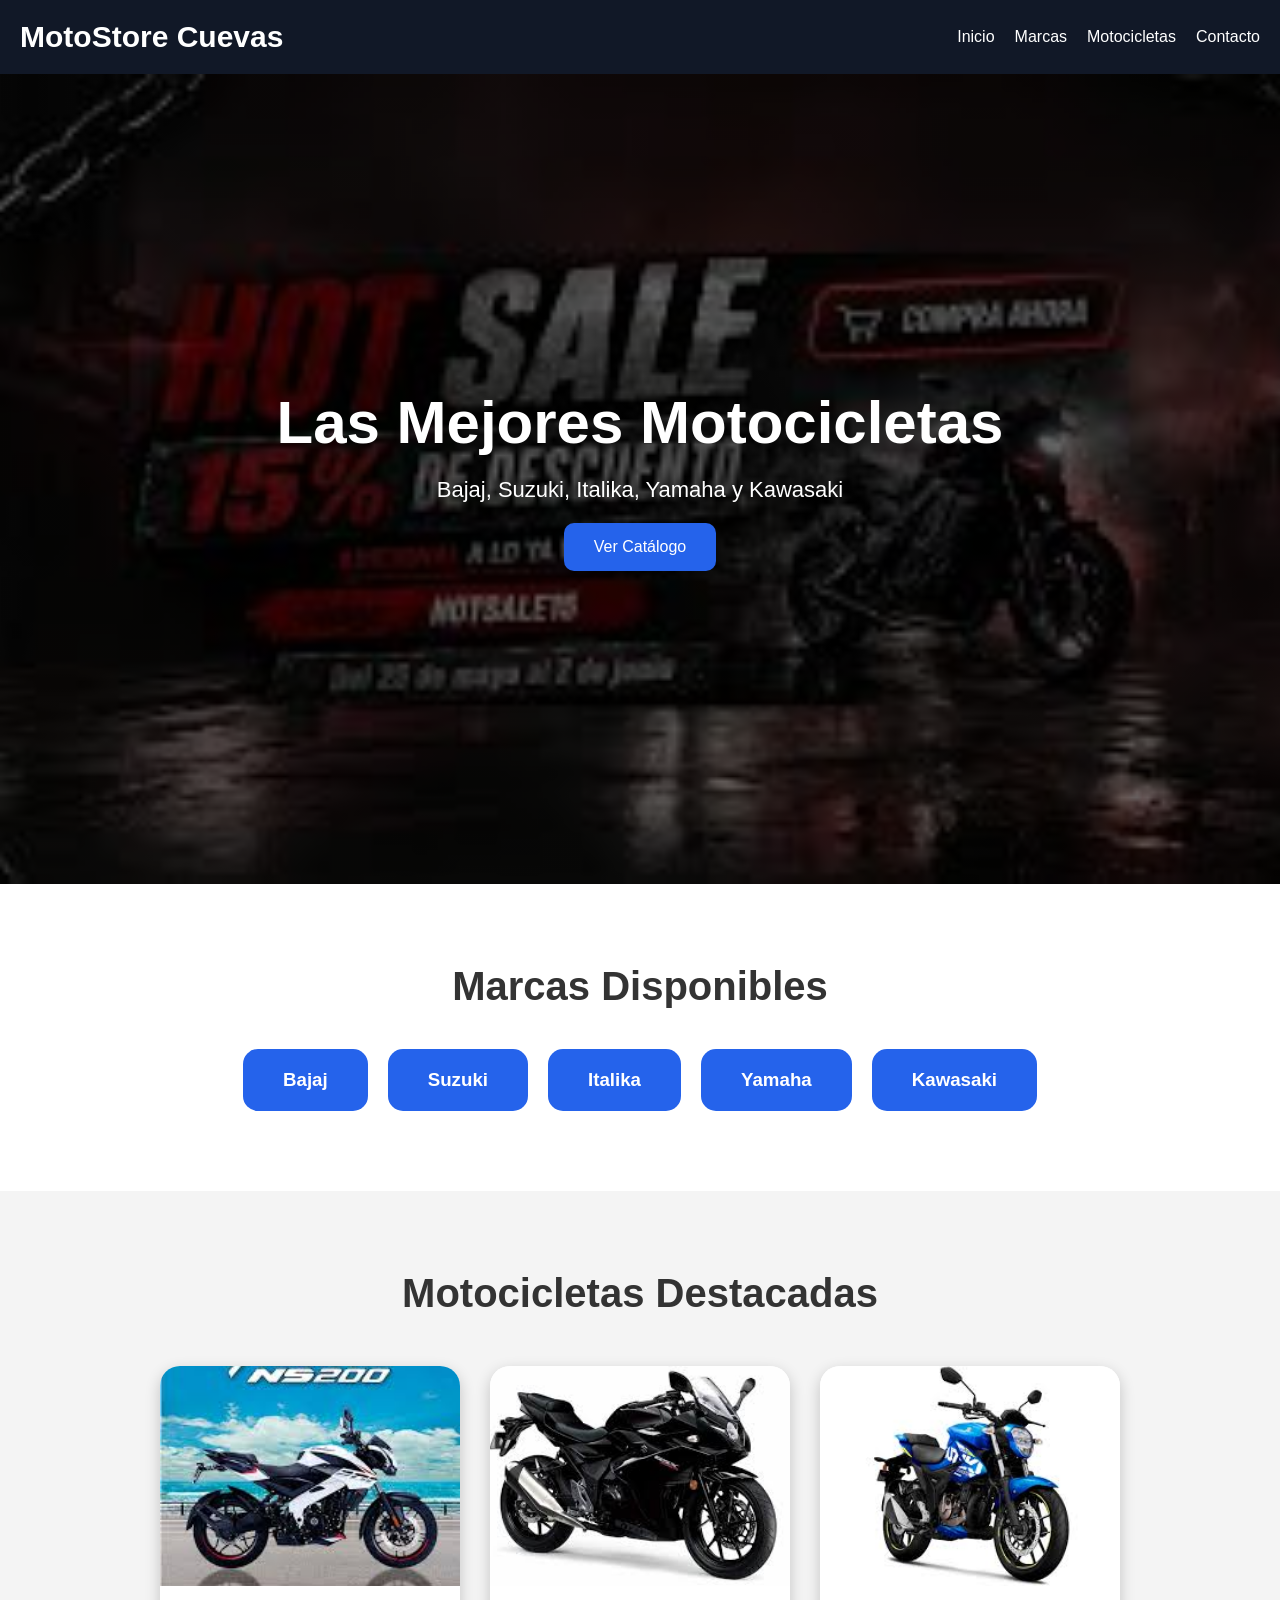
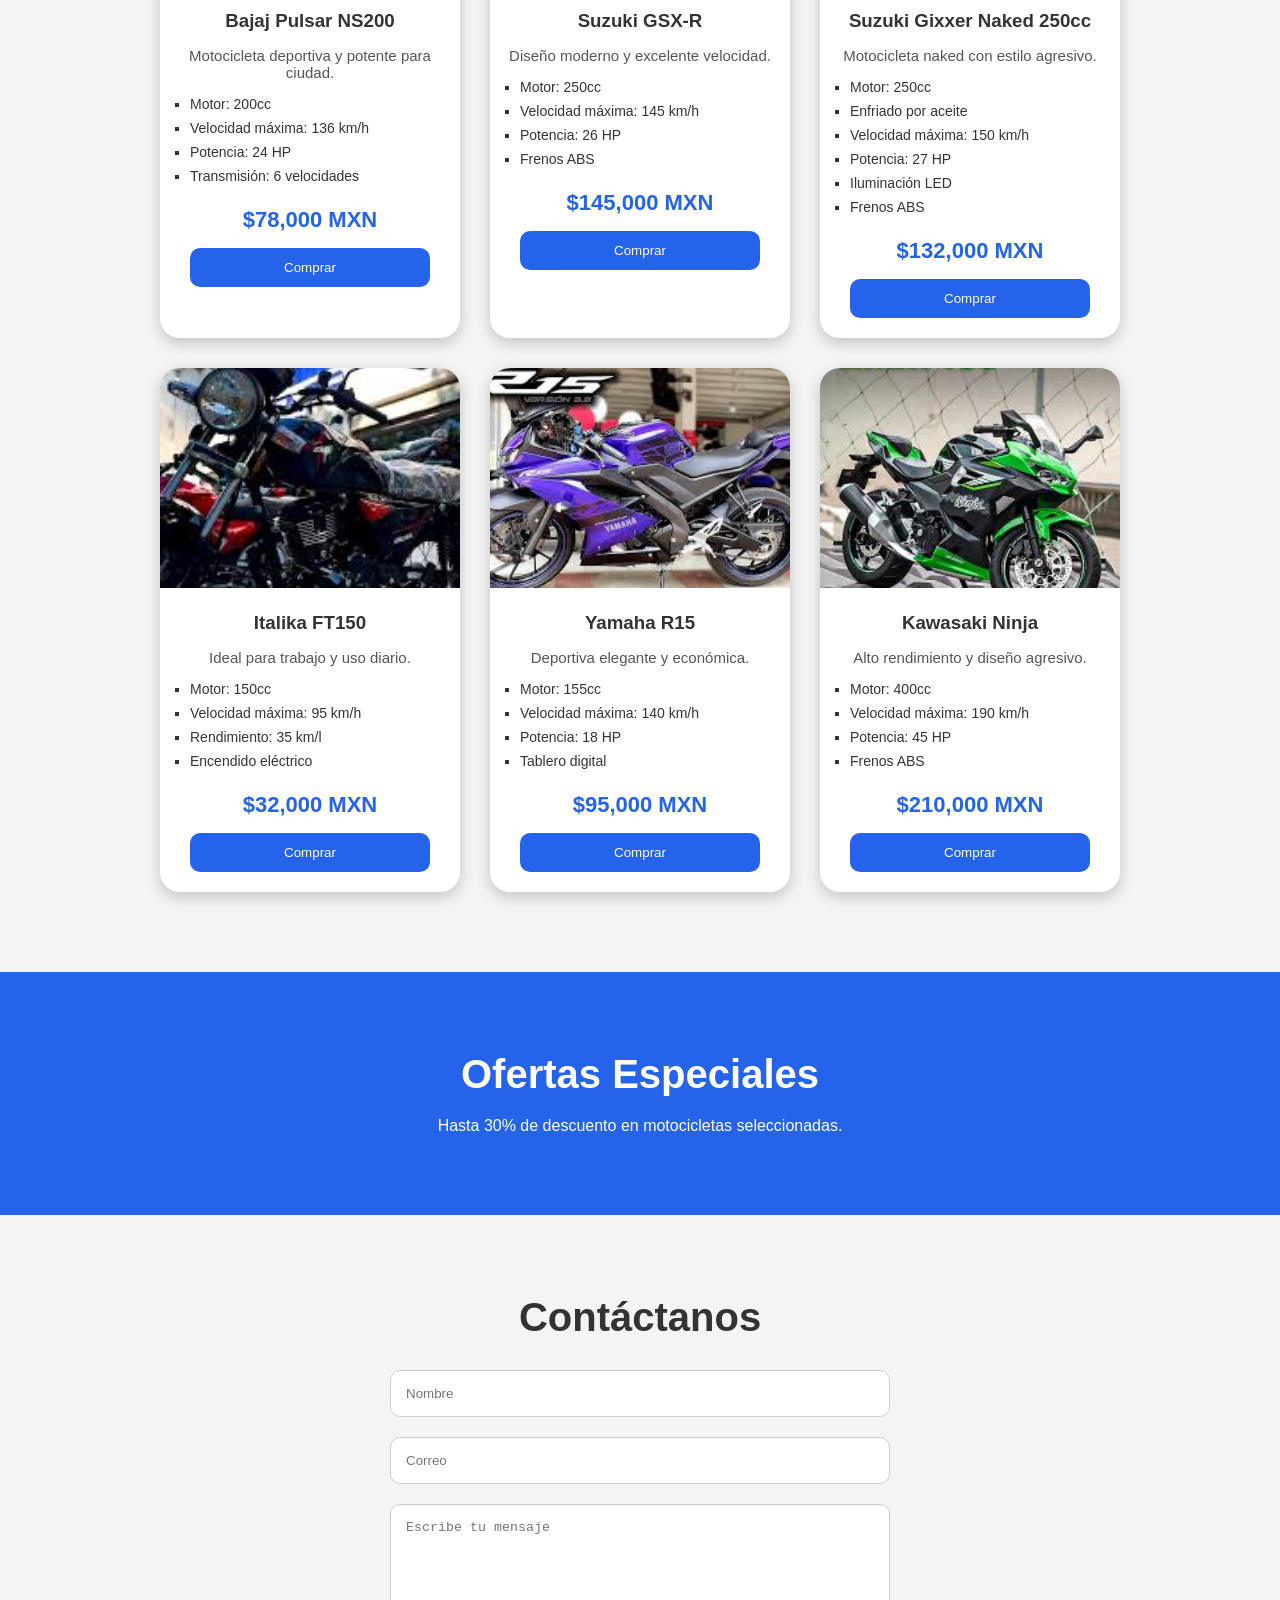
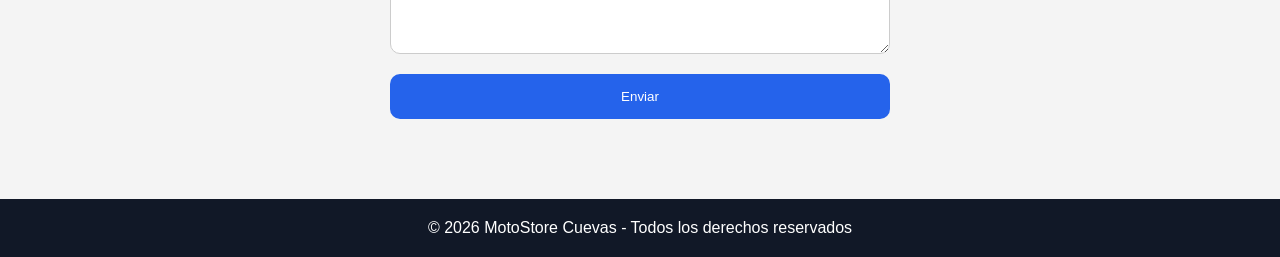
==== index.html @ 90d78d32 "Restaurar sitio MotoStore" ====
<!DOCTYPE html>
<html lang="en">
<head>
    <meta charset="UTF-8">
    <meta name="viewport" content="width=device-width, initial-scale=1.0">

     <title>MotoStore</title>

    <link rel="stylesheet" href="estilosweb.css">
    <script src="./fileName.js"></script>

</head>

<body>
    
    <!-- MENU -->
    <header>
        <nav>
            <h1 class="logo">MotoStore Cuevas</h1>

            <ul class="menu">
                <li><a href="#inicio">Inicio</a></li>
                <li><a href="#marcas">Marcas</a></li>
                <li><a href="#motos">Motocicletas</a></li>
                <li><a href="#contacto">Contacto</a></li>
            </ul>
        </nav>
    </header>

    <!-- PORTADA -->
    <section class="hero" id="inicio">

        <div class="hero-texto">
            <h2>Las Mejores Motocicletas</h2>

            <p>
                Bajaj, Suzuki, Italika, Yamaha y Kawasaki
            </p>

            <a href="#motos" class="btn">
                Ver Catálogo
            </a>
        </div>

    </section>

    <!-- MARCAS -->
    <section class="marcas" id="marcas">

        <h2>Marcas Disponibles</h2>

        <div class="contenedor-marcas">

            <div class="marca">
                <h3>Bajaj</h3>
            </div>

            <div class="marca">
                <h3>Suzuki</h3>
            </div>

            <div class="marca">
                <h3>Italika</h3>
            </div>

            <div class="marca">
                <h3>Yamaha</h3>
            </div>

            <div class="marca">
                <h3>Kawasaki</h3>
            </div>

        </div>

    </section>

    <!-- PRODUCTOS -->
    <section class="motos" id="motos">

        <h2>Motocicletas Destacadas</h2>

        <div class="contenedor-motos">


        <!-- BAJAJ -->
        <div class="moto">

            <img src="img/bajaj.jpg" alt="Bajaj pulsar NS 200">

            <h3>Bajaj Pulsar NS200</h3>

            <p class="descripcion">
                Motocicleta deportiva y potente para ciudad.
            </p>

            <ul class="specs">
                <li>Motor: 200cc</li>
                <li>Velocidad máxima: 136 km/h</li>
                <li>Potencia: 24 HP</li>
                <li>Transmisión: 6 velocidades</li>
            </ul>

            <span>$78,000 MXN</span>

            <button>Comprar</button>

        </div>

        <!-- SUZUKI GSX -->
        <div class="moto">

            <img src="img/suzuki.jpg" alt="Suzuki">

            <h3>Suzuki GSX-R</h3>

            <p class="descripcion">
                Diseño moderno y excelente velocidad.
            </p>

            <ul class="specs">
                <li>Motor: 250cc</li>
                <li>Velocidad máxima: 145 km/h</li>
                <li>Potencia: 26 HP</li>
                <li>Frenos ABS</li>
            </ul>

            <span>$145,000 MXN</span>

            <button>Comprar</button>

        </div>

        <!-- NUEVA SUZUKI GIXXER NAKED -->
        <div class="moto">

            <img src="img/suzuki-naked.jpg" alt="Suzuki Gixxer Naked 250cc">

            <h3>Suzuki Gixxer Naked 250cc</h3>

            <p class="descripcion">
                Motocicleta naked con estilo agresivo.
            </p>

            <ul class="specs">
                <li>Motor: 250cc</li>
                <li>Enfriado por aceite</li>
                <li>Velocidad máxima: 150 km/h</li>
                <li>Potencia: 27 HP</li>
                <li>Iluminación LED</li>
                <li>Frenos ABS</li>
            </ul>

            <span>$132,000 MXN</span>

            <button>Comprar</button>

        </div>

        <!-- ITALIKA -->
        <div class="moto">

            <img src="img/italika.jpg" alt="Italika">

            <h3>Italika FT150</h3>

            <p class="descripcion">
                Ideal para trabajo y uso diario.
            </p>

            <ul class="specs">
                <li>Motor: 150cc</li>
                <li>Velocidad máxima: 95 km/h</li>
                <li>Rendimiento: 35 km/l</li>
                <li>Encendido eléctrico</li>
            </ul>

            <span>$32,000 MXN</span>

            <button>Comprar</button>

        </div>

        <!-- YAMAHA -->
        <div class="moto">

            <img src="img/yamaha.jpg" alt="Yamaha">

            <h3>Yamaha R15</h3>

            <p class="descripcion">
                Deportiva elegante y económica.
            </p>

            <ul class="specs">
                <li>Motor: 155cc</li>
                <li>Velocidad máxima: 140 km/h</li>
                <li>Potencia: 18 HP</li>
                <li>Tablero digital</li>
            </ul>

            <span>$95,000 MXN</span>

            <button>Comprar</button>

        </div>

        <!-- KAWASAKI -->
        <div class="moto">

            <img src="img/kawasaki.jpg" alt="Kawasaki">

            <h3>Kawasaki Ninja</h3>

            <p class="descripcion">
                Alto rendimiento y diseño agresivo.
            </p>

            <ul class="specs">
                <li>Motor: 400cc</li>
                <li>Velocidad máxima: 190 km/h</li>
                <li>Potencia: 45 HP</li>
                <li>Frenos ABS</li>
            </ul>

            <span>$210,000 MXN</span>

            <button>Comprar</button>

        </div>

    </div>

</section>   

    <!-- OFERTAS -->
    <section class="ofertas">

        <h2>Ofertas Especiales</h2>

        <p>
            Hasta 30% de descuento en motocicletas seleccionadas.
        </p>

    </section>

    <!-- CONTACTO -->
    <section class="contacto" id="contacto">

        <h2>Contáctanos</h2>

        <form>

            <input type="text" placeholder="Nombre">

            <input type="email" placeholder="Correo">

            <textarea placeholder="Escribe tu mensaje"></textarea>

            <button type="submit">Enviar</button>

        </form>

    </section>

    <!-- FOOTER -->
    <footer>

        <p>
            © 2026 MotoStore Cuevas - Todos los derechos reservados
        </p>

    </footer>

</body>
</html>
---- estilosweb.css ----
*{
    margin: 0;
    padding: 0;
    box-sizing: border-box;
}

/* BODY */
body{
    font-family: Arial, Helvetica, sans-serif;
    background: #f4f4f4;
    color: #333;
}

/* MENU */
header{
    background: #111827;
    padding: 20px;
    position: sticky;
    top: 0;
}

nav{
    display: flex;
    justify-content: space-between;
    align-items: center;
}

.logo{
    color: white;
    font-size: 30px;
}

.menu{
    list-style: none;
    display: flex;
    gap: 20px;
}

.menu a{
    color: white;
    text-decoration: none;
    transition: 0.3s;
}

.menu a:hover{
    color: #38bdf8;
}

/* HERO */
.hero{
    height: 90vh;

    background:
    linear-gradient(rgba(0,0,0,0.6), rgba(0,0,0,0.6)),
    url('img/banner.jpg');

    background-size: cover;
    background-position: center;

    display: flex;
    justify-content: center;
    align-items: center;

    text-align: center;
    color: white;
}

.hero-texto h2{
    font-size: 60px;
}

.hero-texto p{
    margin: 20px 0;
    font-size: 22px;
}

.btn{
    display: inline-block;
    background: #2563eb;
    color: white;

    padding: 15px 30px;

    border-radius: 10px;

    text-decoration: none;

    transition: 0.3s;
}

.btn:hover{
    background: #111827;
}

/* MARCAS */
.marcas{
    padding: 80px 20px;
    text-align: center;
    background: white;
}

.marcas h2{
    margin-bottom: 40px;
    font-size: 40px;
}

.contenedor-marcas{
    display: flex;
    justify-content: center;
    gap: 20px;
    flex-wrap: wrap;
}

.marca{
    background: #2563eb;
    color: white;

    padding: 20px 40px;

    border-radius: 15px;

    transition: 0.3s;
}

.marca:hover{
    transform: scale(1.1);
}

/* MOTOS */
.motos{
    padding: 80px 20px;
    text-align: center;
}

.motos h2{
    margin-bottom: 50px;
    font-size: 40px;
}

.contenedor-motos{
    display: flex;
    justify-content: center;
    gap: 30px;
    flex-wrap: wrap;
}

.moto{
    background: white;

    width: 300px;

    border-radius: 20px;

    overflow: hidden;

    box-shadow: 0 5px 15px rgba(0,0,0,0.2);

    transition: 0.3s;
}

.moto:hover{
    transform: translateY(-10px);
}

.moto img{
    width: 100%;
    height: 220px;
    object-fit: cover;
}

.moto h3{
    margin-top: 20px;
}

.moto p{
    padding: 15px;
}

/* DESCRIPCION */
.descripcion{
    font-size: 15px;
    color: #555;
}

/* ESPECIFICACIONES */
.specs{
    text-align: left;
    padding: 0 30px 15px;
    list-style: square;
    color: #333;
}

.specs li{
    margin-bottom: 8px;
    font-size: 14px;
}

.moto span{
    display: block;
    font-size: 22px;
    color: #2563eb;
    font-weight: bold;
    margin-bottom: 15px;
}

.moto button{
    width: 80%;
    margin-bottom: 20px;

    padding: 12px;

    border: none;

    background: #2563eb;
    color: white;

    border-radius: 10px;

    cursor: pointer;

    transition: 0.3s;
}

.moto button:hover{
    background: #111827;
}

/* OFERTAS */
.ofertas{
    background: #2563eb;
    color: white;

    text-align: center;

    padding: 80px 20px;
}

.ofertas h2{
    font-size: 40px;
    margin-bottom: 20px;
}

/* CONTACTO */
.contacto{
    padding: 80px 20px;
    text-align: center;
}

.contacto h2{
    font-size: 40px;
    margin-bottom: 30px;
}

form{
    max-width: 500px;
    margin: auto;

    display: flex;
    flex-direction: column;

    gap: 20px;
}

input,
textarea{
    padding: 15px;

    border-radius: 10px;

    border: 1px solid #ccc;
}

textarea{
    height: 150px;
}

form button{
    padding: 15px;

    border: none;

    background: #2563eb;

    color: white;

    border-radius: 10px;

    cursor: pointer;

    transition: 0.3s;
}

form button:hover{
    background: #111827;
}

/* FOOTER */
footer{
    background: #111827;

    color: white;

    text-align: center;

    padding: 20px;
}

/* RESPONSIVE */
@media(max-width:768px){

    nav{
        flex-direction: column;
        gap: 15px;
    }

    .menu{
        flex-direction: column;
        text-align: center;
    }

    .hero-texto h2{
        font-size: 40px;
    }

}
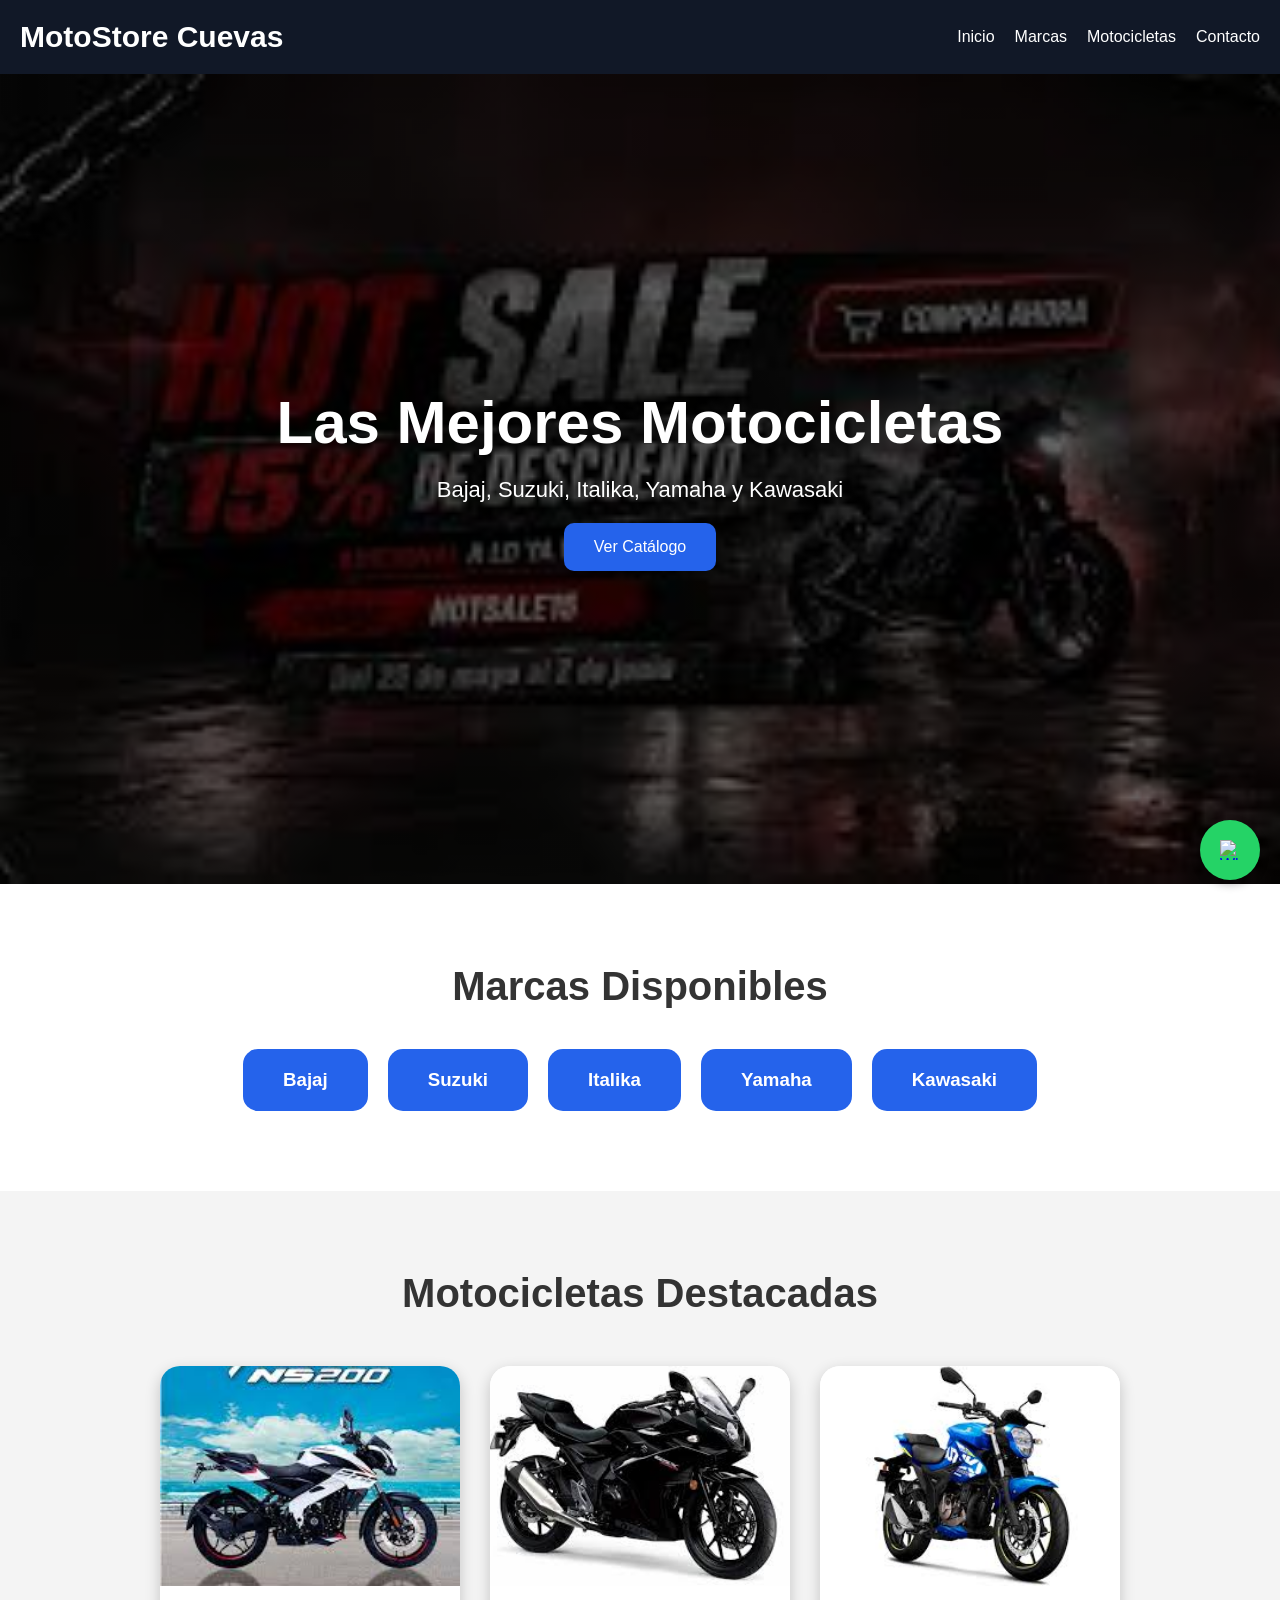
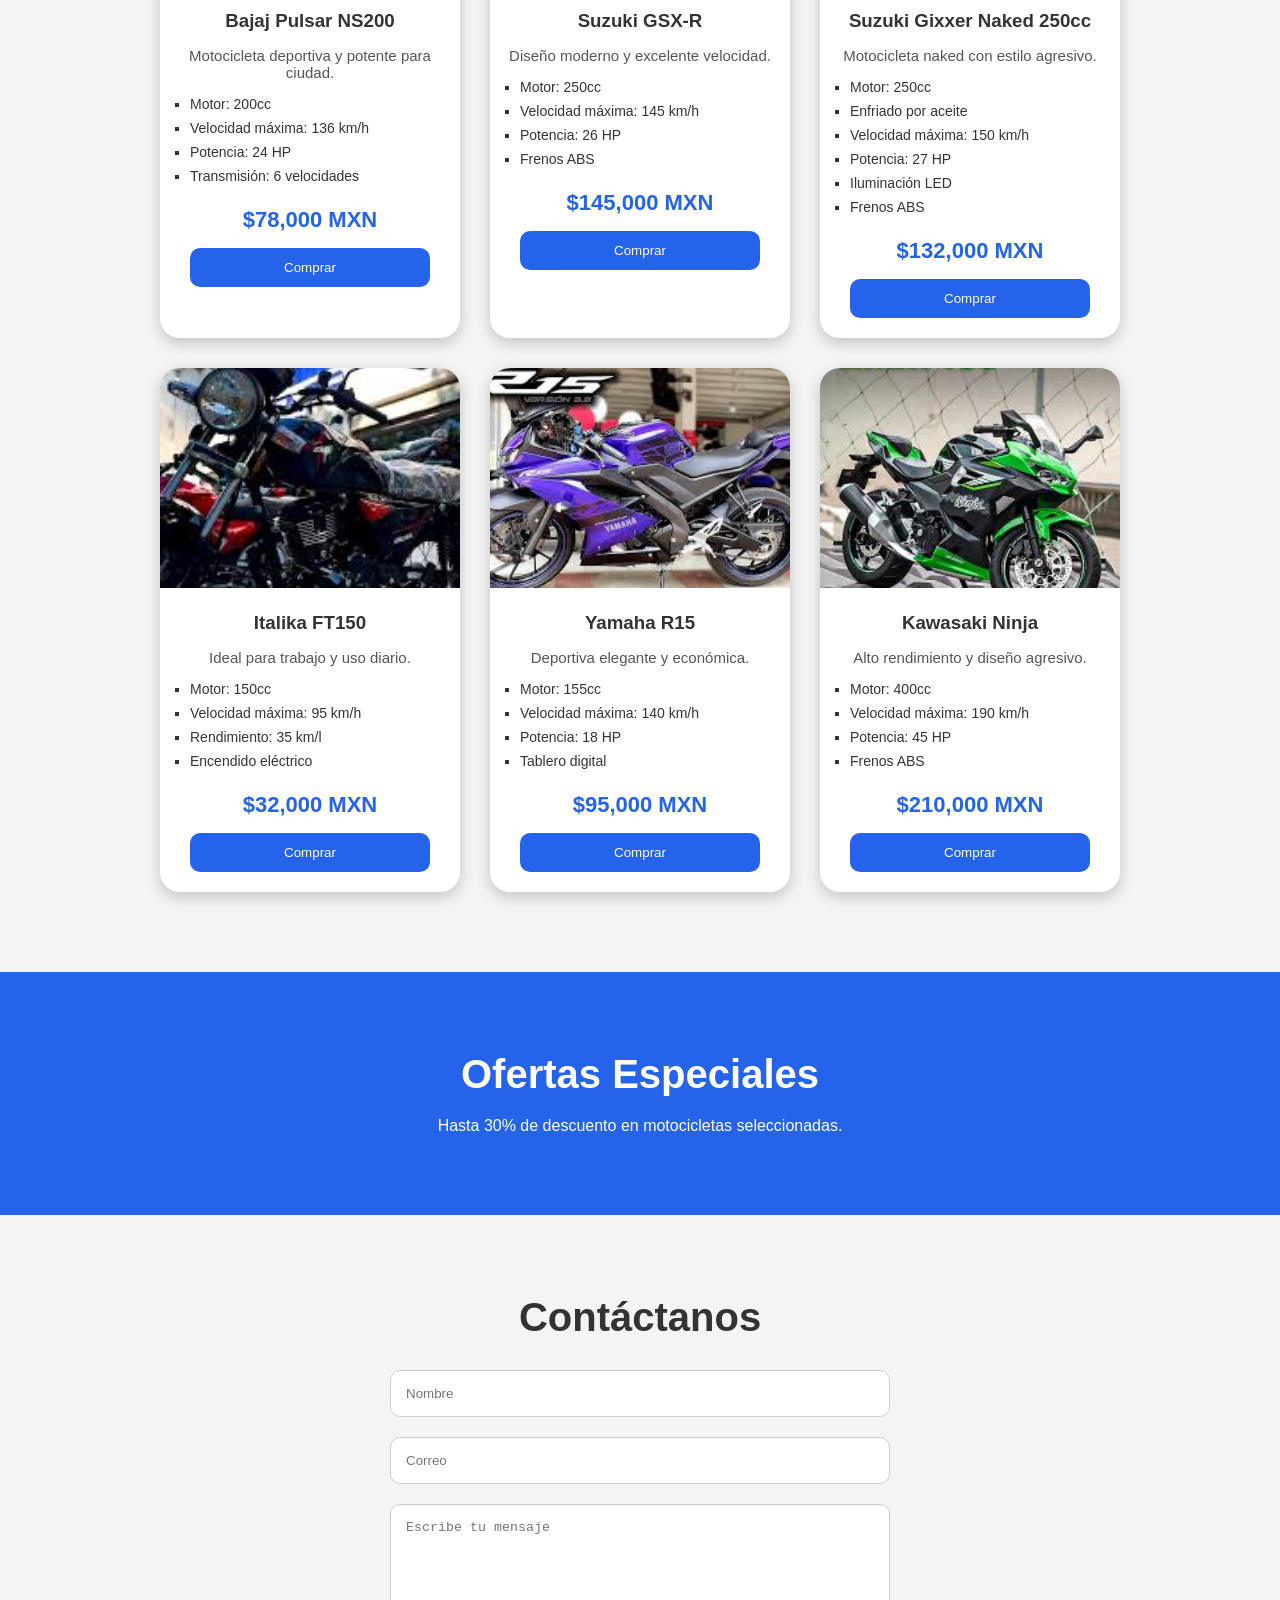
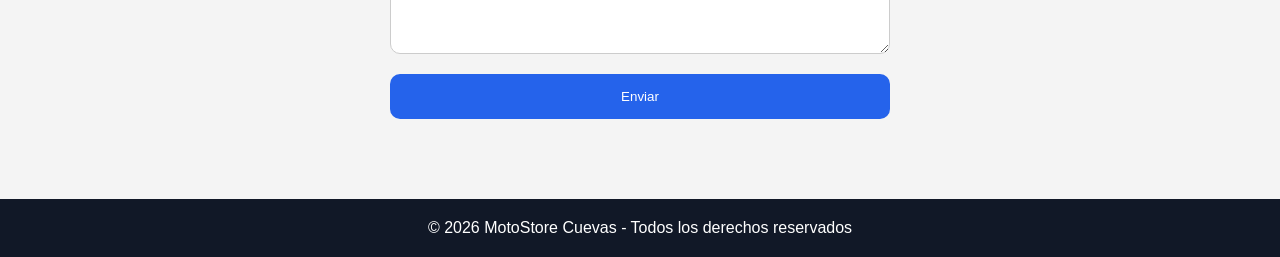
==== commit 84a4c153: "Add WhatsApp button to index.html" ====
--- a/index.html
+++ b/index.html
@@ -272,5 +272,13 @@
 
     </footer>
 
+     <!-- BOTON WHATSAPP -->
+<a href="https://wa.me/523318850794"
+   class="whatsapp"
+   target="_blank">
+    
+   <img src="img/whatsapp.png" alt="WhatsApp"> 
+</a>
+
 </body>
-</html>+</html>
--- a/estilosweb.css
+++ b/estilosweb.css
@@ -305,6 +305,39 @@
     padding: 20px;
 }
 
+/* BOTON WHATSAPP */
+.whatsapp{
+    position: fixed;
+    bottom: 20px;
+    right: 20px;
+
+    width: 60px;
+    height: 60px;
+
+    background: #25D366;
+
+    border-radius: 50%;
+
+    display: flex;
+    justify-content: center;
+    align-items: center;
+
+    box-shadow: 0 4px 10px rgba(0,0,0,.3);
+
+    z-index: 9999;
+
+    transition: 0.3s;
+}
+
+.whatsapp:hover{
+    transform: scale(1.1);
+}
+
+.whatsapp img{
+    width: 20px;
+    height: 20px;
+}
+
 /* RESPONSIVE */
 @media(max-width:768px){
 
@@ -321,5 +354,4 @@
     .hero-texto h2{
         font-size: 40px;
     }
-
-}+}
